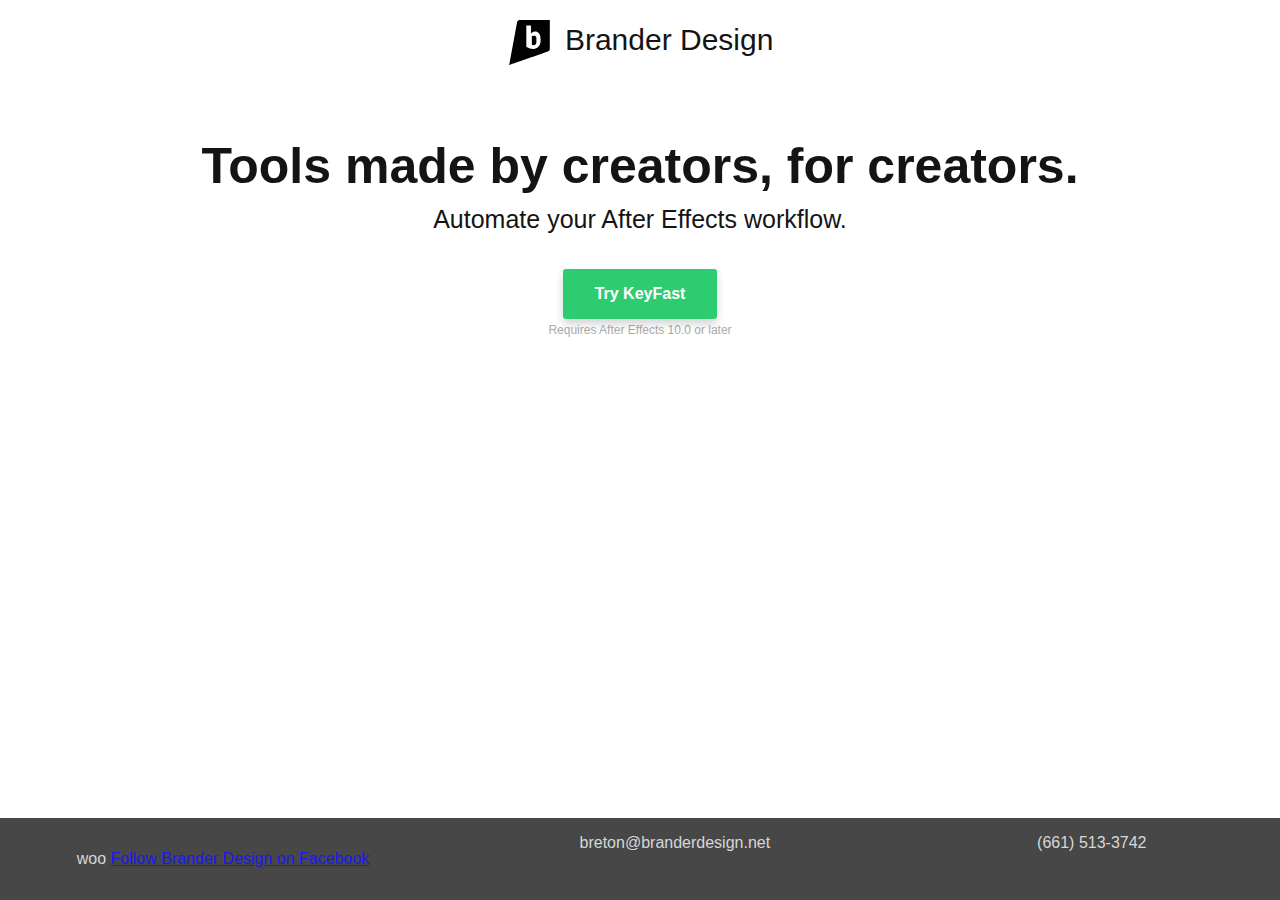
==== index.html @ d357d63e "Update index.html" ====
<!doctype html>
<html>

<head>
  <title>Brander Design</title>
  <link rel="stylesheet" href="style.css">
  <script src="index.js"></script>
</head>

<body>
  <div>
    <h1 style="font-size: 30px; font-weight: 200; margin-bottom:80px;">
      <img src="logo.svg" style="max-width: 45px; margin-bottom: -15px; margin-right: 5px" />
      Brander Design
    </h1>
  </div>
  <h1 style="font-size: 50px;margin-top: 5px; margin-bottom: 0px;">Tools made by creators, for creators.</h1>
  <p style="font-size: 25px; margin-top: 10px; margin-bottom: 35px;">Automate your After Effects workflow.</p>
  <a class="btn-primary" style="margin-bottom: 1px" href="https://aescripts.com/keyfast/">Try KeyFast</a>
  <p style="margin-top: 3px; font-size: 12px; color: #aaaaaa">Requires After Effects 10.0 or later</p>

  <footer class="footer">
    <span class="flex-item" style="flex-grow: 1"><p style="white: ; ">woo <a href="https://business.facebook.com/BranderDesigns">Follow Brander Design on Facebook</a></p></span>
    <span class="flex-item" style="flex-grow: 2">breton@branderdesign.net</span>
    <span class="flex-item" style="flex-grow: 2">(661) 513-3742</span>
  </footer>
</body>

</html>
---- style.css ----
body {
  background-color: white;
  font-family: -apple-system, BlinkMacSystemFont, "Segoe UI", Roboto, Helvetica, Arial, sans-serif, "Apple Color Emoji", "Segoe UI Emoji", "Segoe UI Symbol";
  text-align: center;
  color: rgb(20, 20, 20);
}

.logo {
  max-width: 8rem;
  margin-bottom: 1rem;
  padding: 1rem;
}

.container {
  display: flex;
  justify-content: center;
}

.paper {
  box-shadow: 0px 3px 3px -2px rgb(0 0 0 / 20%), 0px 3px 4px 0px rgb(0 0 0 / 14%), 0px 1px 8px 0px rgb(0 0 0 / 12%);
  transition: box-shadow 300ms cubic-bezier(0.4, 0, 0.2, 1) 0ms;
  border-radius: 4px;
  padding: 2rem 3rem 3rem 3rem;
  width: auto;
  background-color: #424242;
  color: #fff;
}

.btn-primary {
  appearance: none;
  border-radius: 3px;
  cursor: pointer;
  display: inline-block;
  vertical-align: middle;
  font-size: 16px;
  font-weight: 700;
  line-height: 1.5;
  position: relative;
  transition: all 0.2s ease-in-out 0s;
  user-select: none;
  box-shadow: rgb(28 39 43 / 20%) 0px 5px 8px;
  padding: 13px 32px;
  text-align: center;
  margin: 0px;
  color: rgb(255, 255, 255) !important;
  background-color: #2ecc71;
  text-decoration: none;
}

.apple-icon {
  font-size: 19px;
  margin: 25px 5px 0 0;
}

.footer {
  position: fixed;
  display: flex;
  flex-wrap: wrap;
  justify-content: space-evenly;
  left: 0;
  bottom: 0;
  width: 100%;
  line-height: 50px;
  background-color: rgb(52, 52, 52);
  color: rgb(211, 211, 211);
  opacity: 90%;
}

.flex-item {
  margin: 0 20px;
}
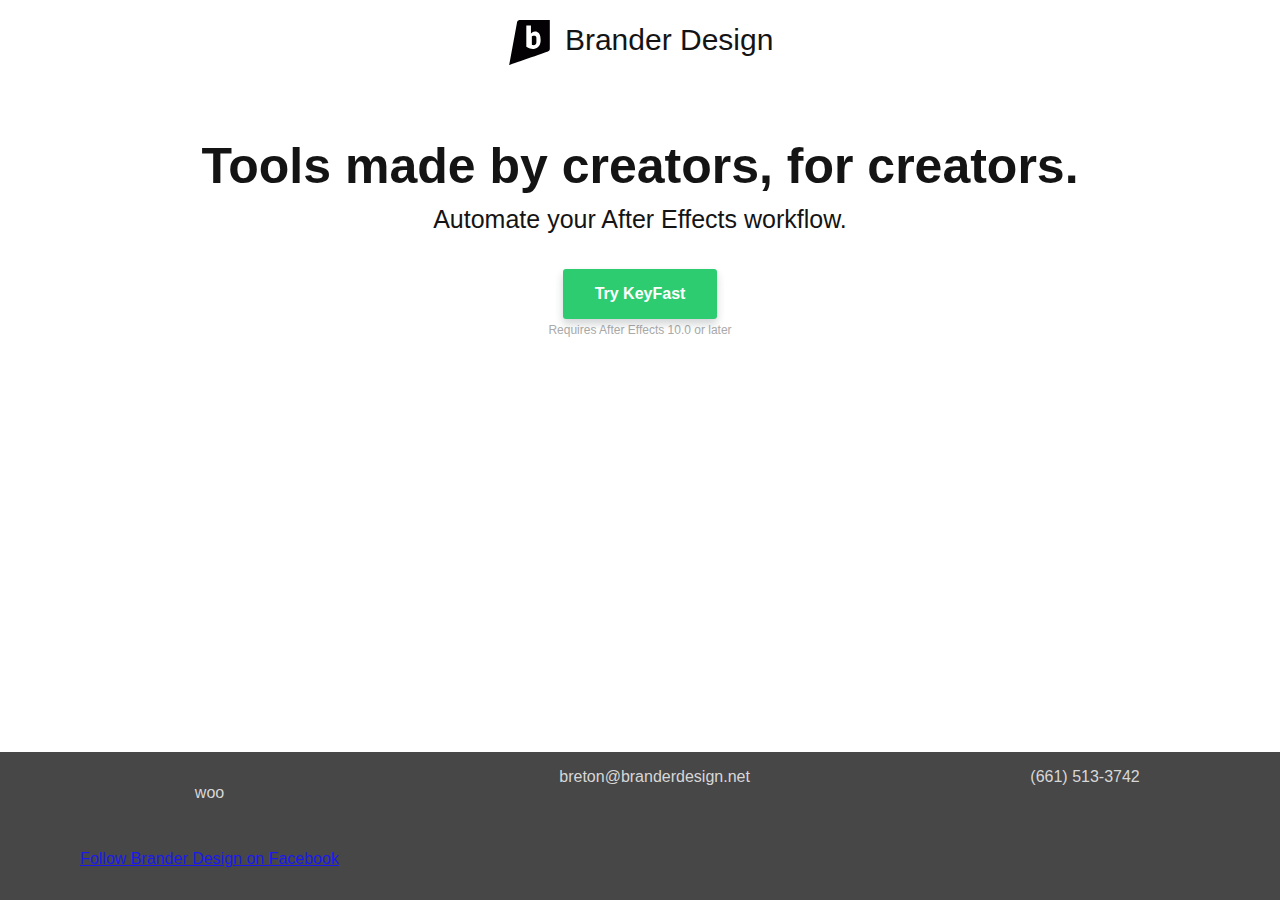
==== commit 1f93c81e: "Update index.html" ====
--- a/index.html
+++ b/index.html
@@ -20,7 +20,7 @@
   <p style="margin-top: 3px; font-size: 12px; color: #aaaaaa">Requires After Effects 10.0 or later</p>
 
   <footer class="footer">
-    <span class="flex-item" style="flex-grow: 1"><p style="white: ; ">woo <a href="https://business.facebook.com/BranderDesigns">Follow Brander Design on Facebook</a></p></span>
+    <span class="flex-item" style="flex-grow: 1"><p style="white: ; ">woo <a href="https://business.facebook.com/BranderDesigns"><p style="white: ; ">Follow Brander Design on Facebook</p></a></p></span>
     <span class="flex-item" style="flex-grow: 2">breton@branderdesign.net</span>
     <span class="flex-item" style="flex-grow: 2">(661) 513-3742</span>
   </footer>
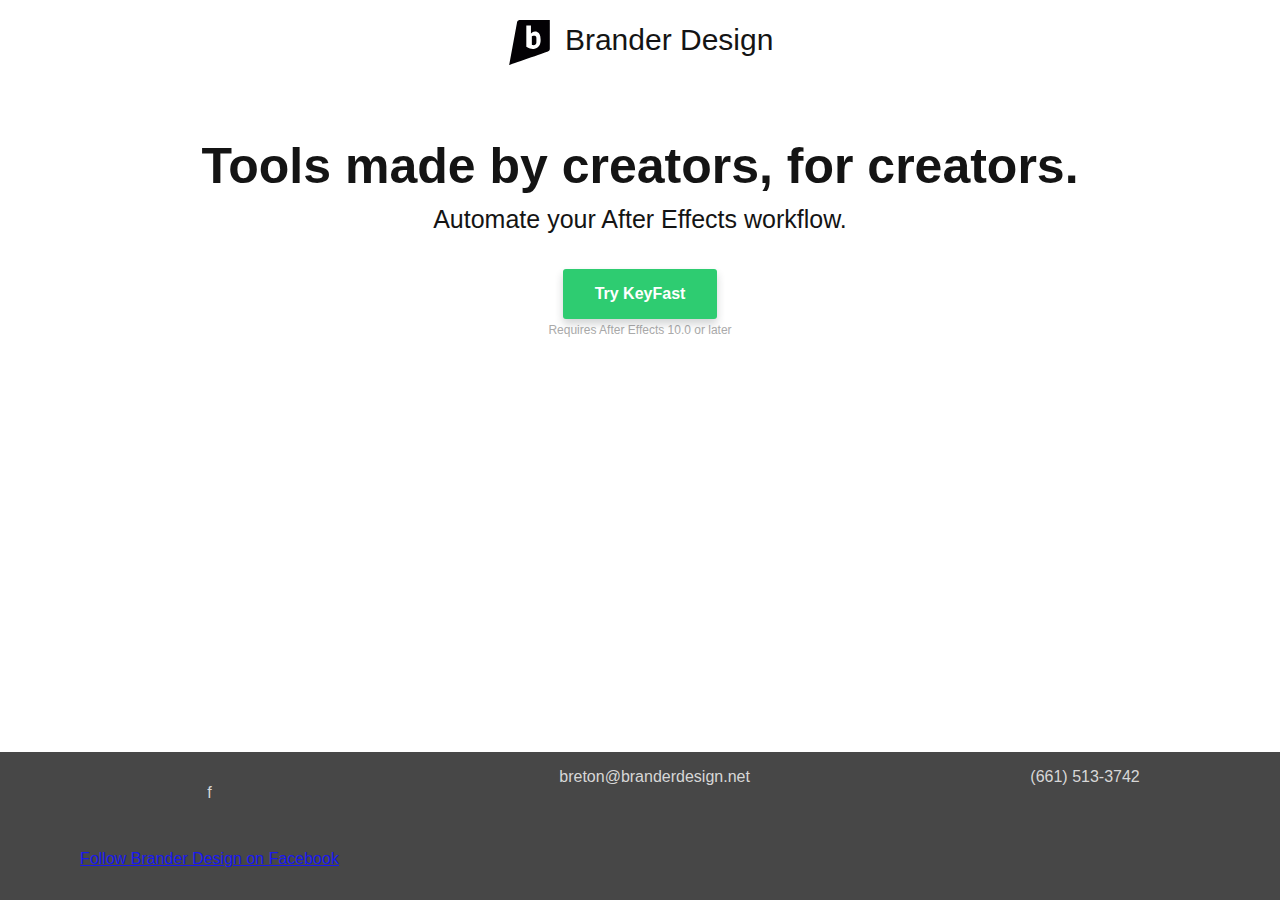
==== commit fdd850b8: "Update index.html" ====
--- a/index.html
+++ b/index.html
@@ -20,7 +20,7 @@
   <p style="margin-top: 3px; font-size: 12px; color: #aaaaaa">Requires After Effects 10.0 or later</p>
 
   <footer class="footer">
-    <span class="flex-item" style="flex-grow: 1"><p style="white: ; ">woo <a href="https://business.facebook.com/BranderDesigns"><p style="white: ; ">Follow Brander Design on Facebook</p></a></p></span>
+    <span class="flex-item" style="flex-grow: 1"><p style="white: ; ">f <a href="https://business.facebook.com/BranderDesigns"><p style="white: ; ">Follow Brander Design on Facebook</p></a></p></span>
     <span class="flex-item" style="flex-grow: 2">breton@branderdesign.net</span>
     <span class="flex-item" style="flex-grow: 2">(661) 513-3742</span>
   </footer>
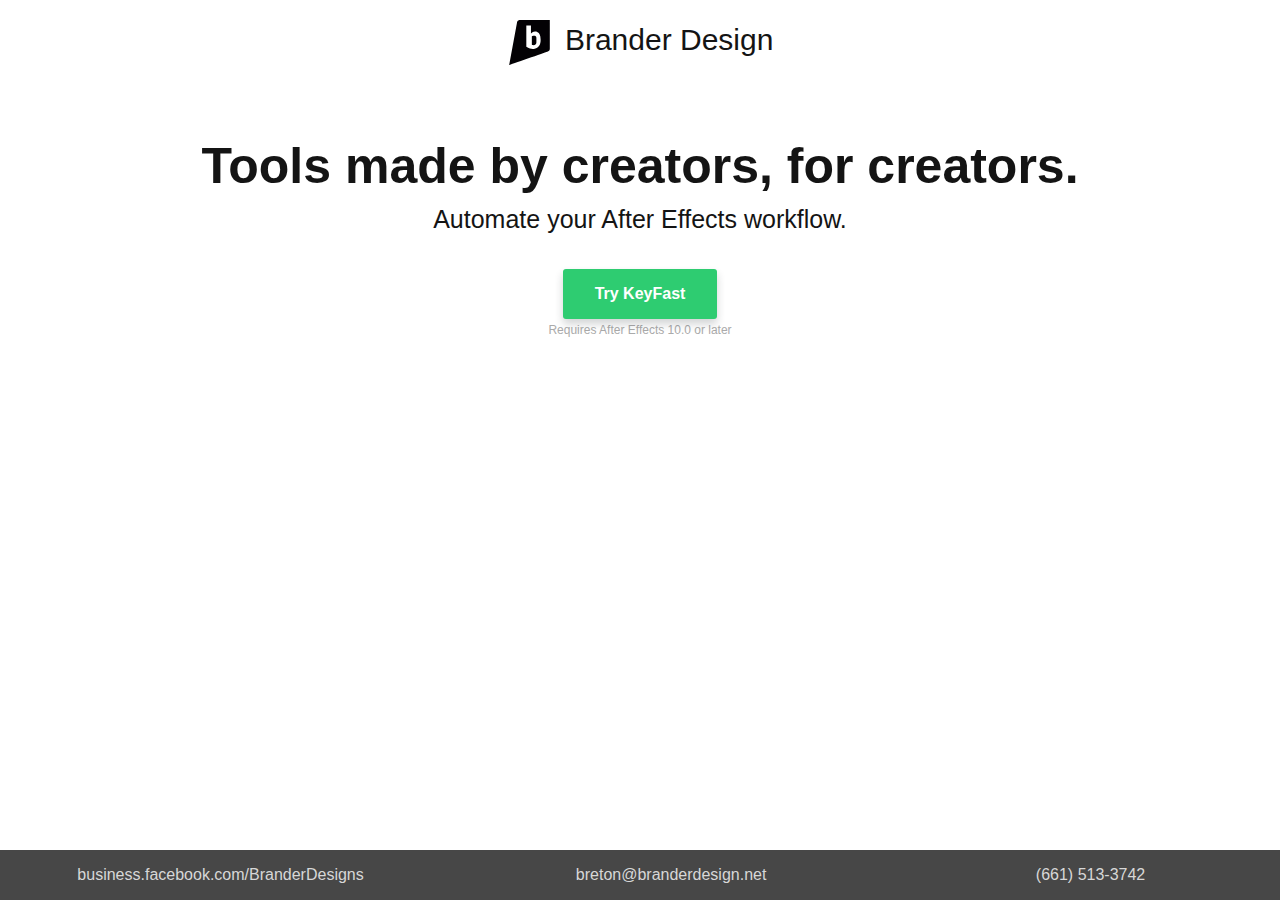
==== commit 8cc36707: "Update index.html" ====
--- a/index.html
+++ b/index.html
@@ -20,7 +20,7 @@
   <p style="margin-top: 3px; font-size: 12px; color: #aaaaaa">Requires After Effects 10.0 or later</p>
 
   <footer class="footer">
-    <span class="flex-item" style="flex-grow: 1"><p style="white: ; ">f <a href="https://business.facebook.com/BranderDesigns"><p style="white: ; ">Follow Brander Design on Facebook</p></a></p></span>
+    <span class="flex-item" style="flex-grow: 1">business.facebook.com/BranderDesigns</span>
     <span class="flex-item" style="flex-grow: 2">breton@branderdesign.net</span>
     <span class="flex-item" style="flex-grow: 2">(661) 513-3742</span>
   </footer>
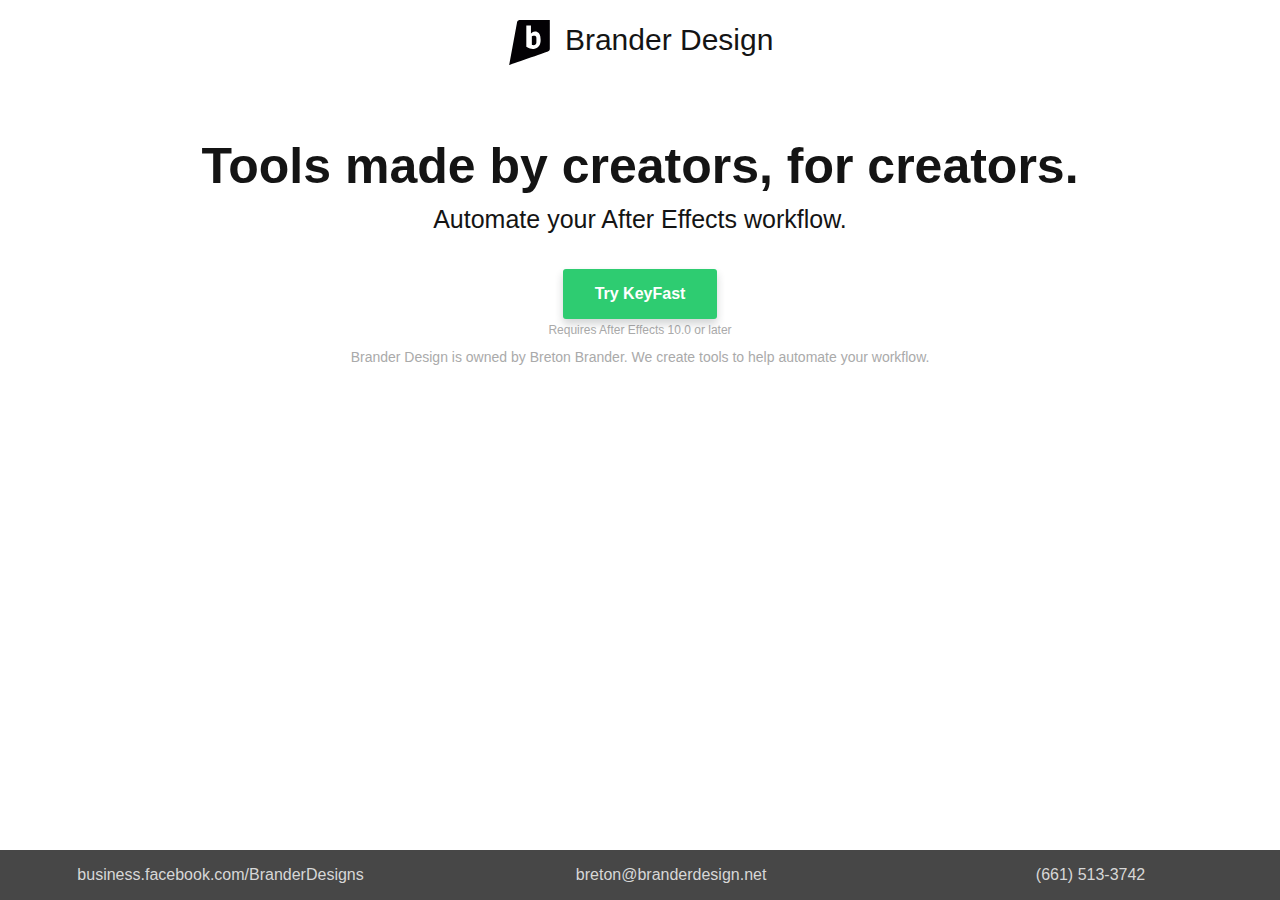
==== commit c49407d1: "Update index.html" ====
--- a/index.html
+++ b/index.html
@@ -18,6 +18,7 @@
   <p style="font-size: 25px; margin-top: 10px; margin-bottom: 35px;">Automate your After Effects workflow.</p>
   <a class="btn-primary" style="margin-bottom: 1px" href="https://aescripts.com/keyfast/">Try KeyFast</a>
   <p style="margin-top: 3px; font-size: 12px; color: #aaaaaa">Requires After Effects 10.0 or later</p>
+  <p style="margin-top: 3px; font-size: 14px; color: #aaaaaa">Brander Design is owned by Breton Brander. We create tools to help automate your workflow.</p>
 
   <footer class="footer">
     <span class="flex-item" style="flex-grow: 1">business.facebook.com/BranderDesigns</span>
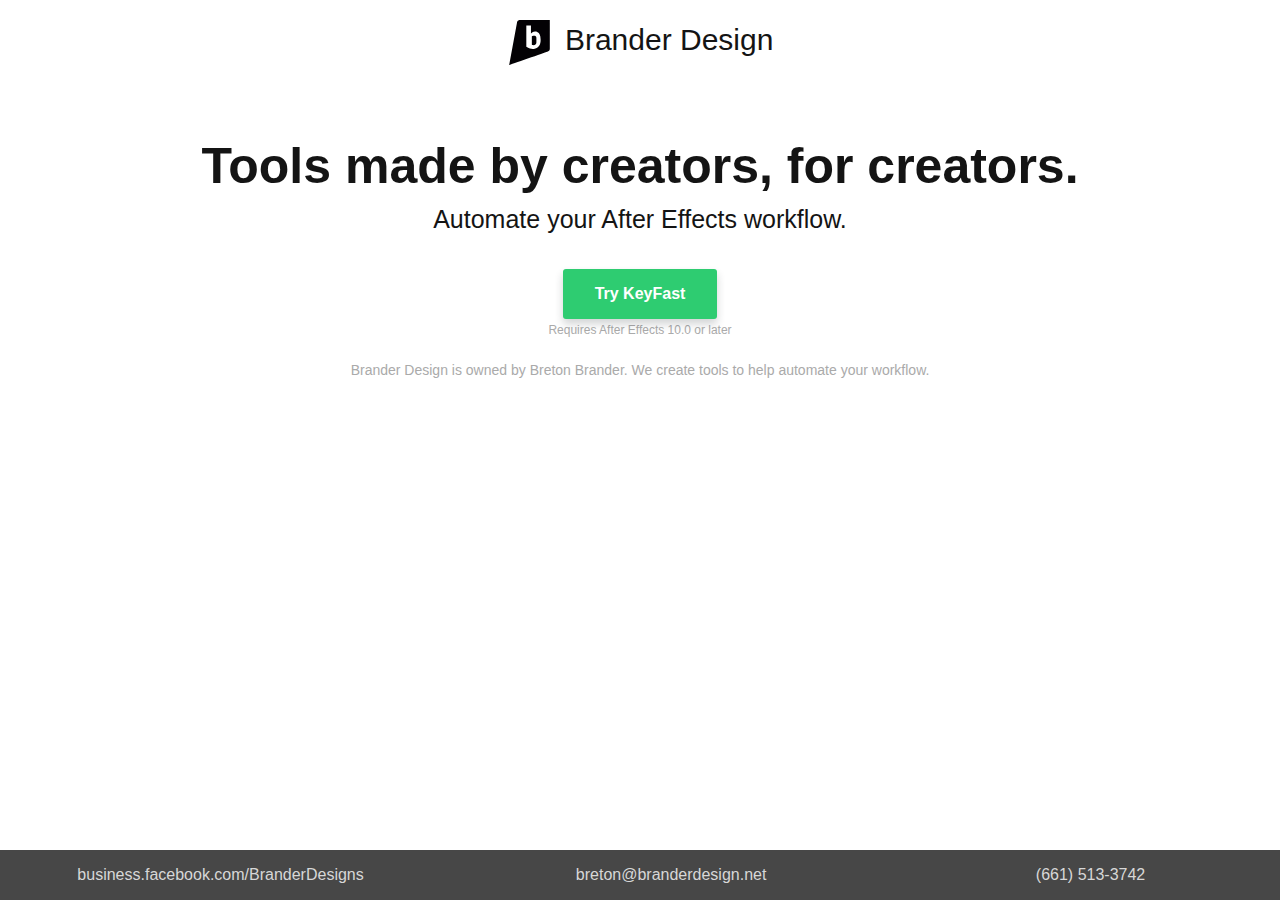
==== commit 5a4352af: "Update index.html" ====
--- a/index.html
+++ b/index.html
@@ -18,7 +18,7 @@
   <p style="font-size: 25px; margin-top: 10px; margin-bottom: 35px;">Automate your After Effects workflow.</p>
   <a class="btn-primary" style="margin-bottom: 1px" href="https://aescripts.com/keyfast/">Try KeyFast</a>
   <p style="margin-top: 3px; font-size: 12px; color: #aaaaaa">Requires After Effects 10.0 or later</p>
-  <p style="margin-top: 3px; font-size: 14px; color: #aaaaaa">Brander Design is owned by Breton Brander. We create tools to help automate your workflow.</p>
+  <p style="margin-top: 25px; font-size: 14px; color: #aaaaaa">Brander Design is owned by Breton Brander. We create tools to help automate your workflow.</p>
 
   <footer class="footer">
     <span class="flex-item" style="flex-grow: 1">business.facebook.com/BranderDesigns</span>
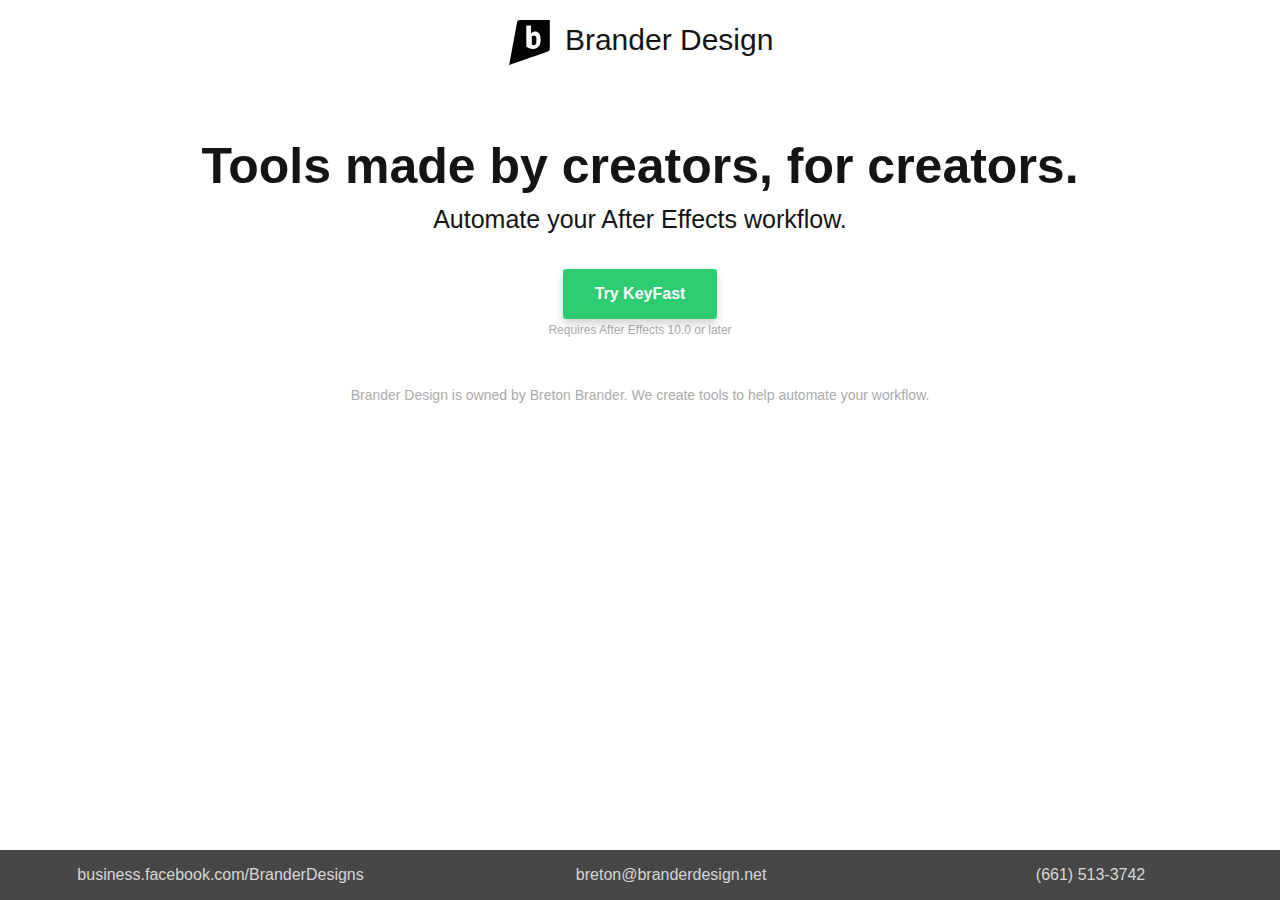
==== commit 61c6d352: "Update index.html" ====
--- a/index.html
+++ b/index.html
@@ -18,7 +18,7 @@
   <p style="font-size: 25px; margin-top: 10px; margin-bottom: 35px;">Automate your After Effects workflow.</p>
   <a class="btn-primary" style="margin-bottom: 1px" href="https://aescripts.com/keyfast/">Try KeyFast</a>
   <p style="margin-top: 3px; font-size: 12px; color: #aaaaaa">Requires After Effects 10.0 or later</p>
-  <p style="margin-top: 25px; font-size: 14px; color: #aaaaaa">Brander Design is owned by Breton Brander. We create tools to help automate your workflow.</p>
+  <p style="margin-top: 50px; font-size: 14px; color: #aaaaaa">Brander Design is owned by Breton Brander. We create tools to help automate your workflow.</p>
 
   <footer class="footer">
     <span class="flex-item" style="flex-grow: 1">business.facebook.com/BranderDesigns</span>
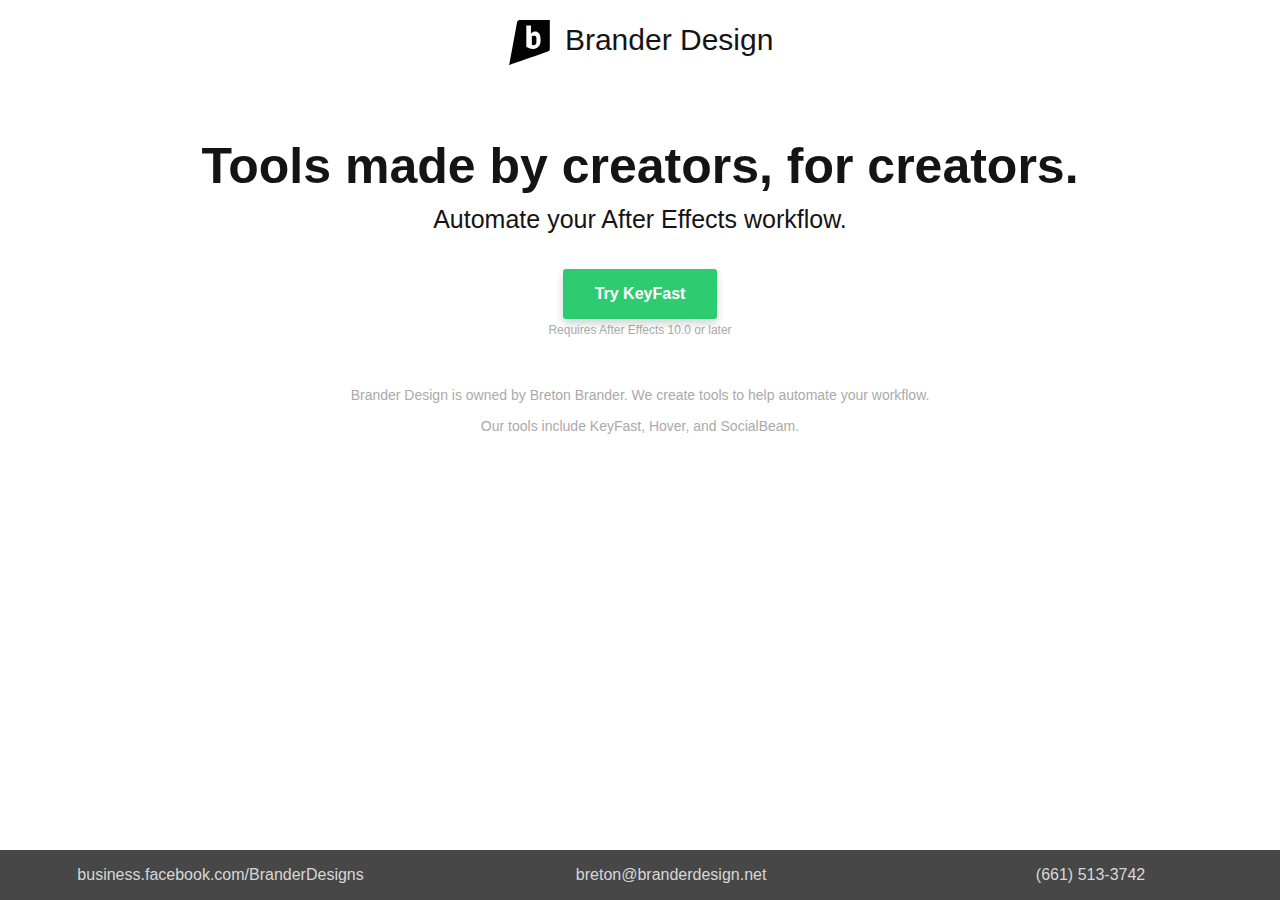
==== commit ab5bcb50: "Update index.html" ====
--- a/index.html
+++ b/index.html
@@ -19,6 +19,7 @@
   <a class="btn-primary" style="margin-bottom: 1px" href="https://aescripts.com/keyfast/">Try KeyFast</a>
   <p style="margin-top: 3px; font-size: 12px; color: #aaaaaa">Requires After Effects 10.0 or later</p>
   <p style="margin-top: 50px; font-size: 14px; color: #aaaaaa">Brander Design is owned by Breton Brander. We create tools to help automate your workflow.</p>
+  <p style="margin-top: 15px; font-size: 14px; color: #aaaaaa">Our tools include KeyFast, Hover, and SocialBeam.</p>
 
   <footer class="footer">
     <span class="flex-item" style="flex-grow: 1">business.facebook.com/BranderDesigns</span>
